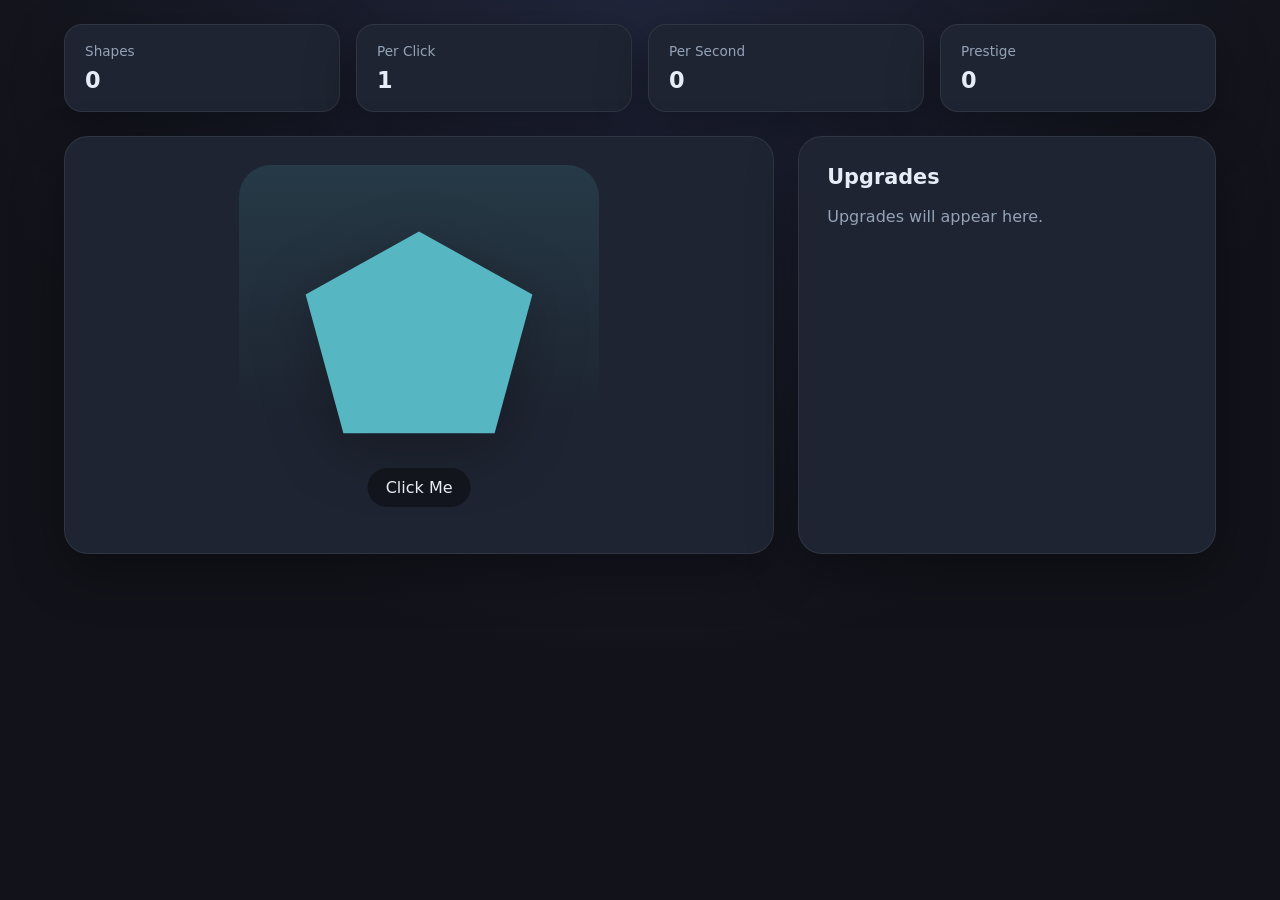
==== index.html @ 5f990730 "Added the game" ====
<!DOCTYPE html>
<html lang="en">
<head>
  <meta charset="UTF-8" />
  <meta name="viewport" content="width=device-width, initial-scale=1.0" />
  <title>ShapeClicker</title>
  <link rel="stylesheet" href="styles.css" />
</head>
<body>
  <div class="app-shell">
    <header class="status-bar">
      <div class="status-item">
        <span class="label">Shapes</span>
        <span id="shape-count" class="value">0</span>
      </div>
      <div class="status-item">
        <span class="label">Per Click</span>
        <span id="shape-click-value" class="value">1</span>
      </div>
      <div class="status-item">
        <span class="label">Per Second</span>
        <span id="shape-ps-value" class="value">0</span>
      </div>
      <div class="status-item">
        <span class="label">Prestige</span>
        <span id="prestige-value" class="value">0</span>
      </div>
    </header>

    <main class="main-grid">
      <section class="center-panel">
        <div id="shape-target" class="shape-target">
          <svg viewBox="0 0 100 100" class="shape-svg" aria-hidden="true">
            <polygon points="50,5 95,30 80,85 20,85 5,30" />
          </svg>
          <div class="shape-label">Click Me</div>
        </div>
      </section>

      <aside class="sidebar">
        <h2>Upgrades</h2>
        <div id="upgrade-list" class="upgrade-list">
          <p class="placeholder">Upgrades will appear here.</p>
        </div>
      </aside>
    </main>
  </div>

  <script src="script.js"></script>
</body>
</html>
---- styles.css ----
:root {
  color-scheme: dark;
  --bg: #12131a;
  --panel: #1e2431;
  --panel-alt: #212a39;
  --accent: #56b6c2;
  --accent-soft: #2d5e6c;
  --text: #e6edf6;
  --muted: #94a3b8;
  --border: rgba(255, 255, 255, 0.08);
  --shadow: 0 18px 50px rgba(0, 0, 0, 0.35);
}

* {
  box-sizing: border-box;
}

body {
  margin: 0;
  min-height: 100vh;
  font-family: Inter, system-ui, sans-serif;
  background: radial-gradient(circle at top, #20253b 0%, var(--bg) 60%);
  color: var(--text);
}

.app-shell {
  max-width: 1200px;
  margin: 0 auto;
  padding: 24px;
}

.status-bar {
  display: grid;
  grid-template-columns: repeat(4, minmax(120px, 1fr));
  gap: 16px;
  margin-bottom: 24px;
}

.status-item {
  background: var(--panel);
  border: 1px solid var(--border);
  border-radius: 18px;
  padding: 18px 20px;
  box-shadow: var(--shadow);
}

.label {
  display: block;
  font-size: 0.85rem;
  color: var(--muted);
  margin-bottom: 8px;
}

.value {
  font-size: 1.4rem;
  font-weight: 700;
}

.main-grid {
  display: grid;
  grid-template-columns: 1.7fr 1fr;
  gap: 24px;
}

.center-panel,
.sidebar {
  background: var(--panel);
  border: 1px solid var(--border);
  border-radius: 24px;
  padding: 28px;
  box-shadow: var(--shadow);
}

.shape-target {
  width: min(360px, 100%);
  aspect-ratio: 1 / 1;
  margin: 0 auto;
  position: relative;
  background: linear-gradient(180deg, rgba(86, 182, 194, 0.15), transparent 70%);
  border-radius: 32px;
  display: grid;
  place-items: center;
  cursor: pointer;
  transition: transform 0.2s ease;
}

.shape-target:hover {
  transform: translateY(-3px);
}

.shape-svg {
  width: 70%;
  height: 70%;
  fill: #56b6c2;
  filter: drop-shadow(0 16px 30px rgba(0, 0, 0, 0.25));
}

.shape-label {
  position: absolute;
  bottom: 18px;
  left: 50%;
  transform: translateX(-50%);
  font-size: 1rem;
  color: var(--text);
  background: rgba(18, 19, 26, 0.82);
  padding: 10px 18px;
  border-radius: 999px;
}

.sidebar h2 {
  margin-top: 0;
  margin-bottom: 18px;
  font-size: 1.3rem;
}

.upgrade-list {
  min-height: 260px;
  display: grid;
  gap: 14px;
}

.placeholder {
  margin: 0;
  color: var(--muted);
}

@media (max-width: 900px) {
  .main-grid {
    grid-template-columns: 1fr;
  }
}
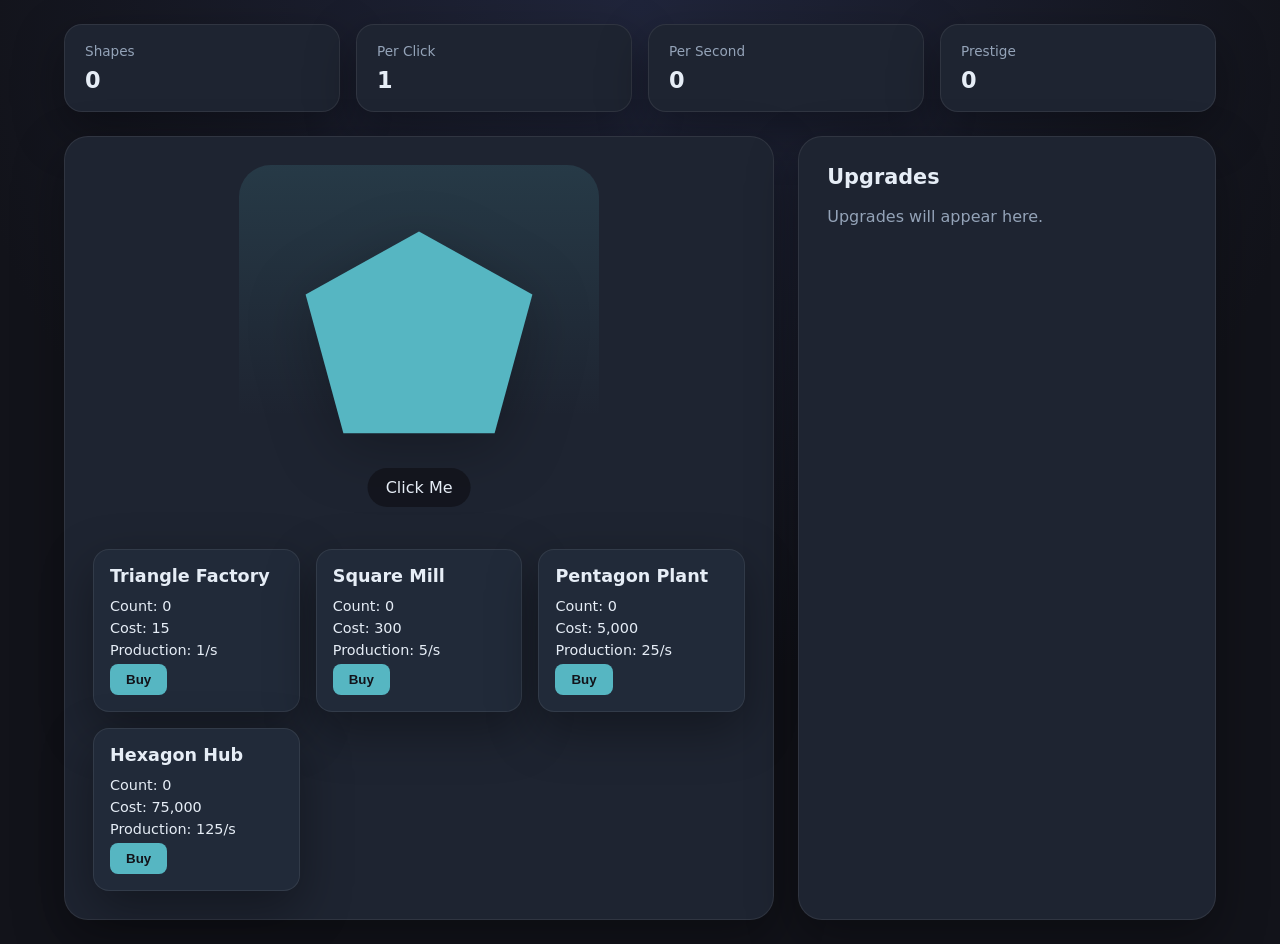
==== commit cb2e220b: "Added Buildings and Automatically producing shapes Co-authored-by: Copilot <copilot@github.com>" ====
--- a/index.html
+++ b/index.html
@@ -35,6 +35,7 @@
           </svg>
           <div class="shape-label">Click Me</div>
         </div>
+        <div id="building-list" class="building-list"></div>
       </section>
 
       <aside class="sidebar">
--- a/styles.css
+++ b/styles.css
@@ -124,6 +124,46 @@
   color: var(--muted);
 }
 
+.building-list {
+  display: grid;
+  grid-template-columns: repeat(auto-fit, minmax(200px, 1fr));
+  gap: 16px;
+  margin-top: 24px;
+}
+
+.building-card {
+  background: var(--panel-alt);
+  border: 1px solid var(--border);
+  border-radius: 16px;
+  padding: 16px;
+  box-shadow: var(--shadow);
+}
+
+.building-card h3 {
+  margin: 0 0 12px 0;
+  font-size: 1.1rem;
+}
+
+.building-card p {
+  margin: 6px 0;
+  font-size: 0.9rem;
+}
+
+.buy-btn {
+  background: var(--accent);
+  color: var(--bg);
+  border: none;
+  border-radius: 8px;
+  padding: 8px 16px;
+  cursor: pointer;
+  font-weight: 600;
+  transition: background 0.2s ease;
+}
+
+.buy-btn:hover {
+  background: var(--accent-soft);
+}
+
 @media (max-width: 900px) {
   .main-grid {
     grid-template-columns: 1fr;
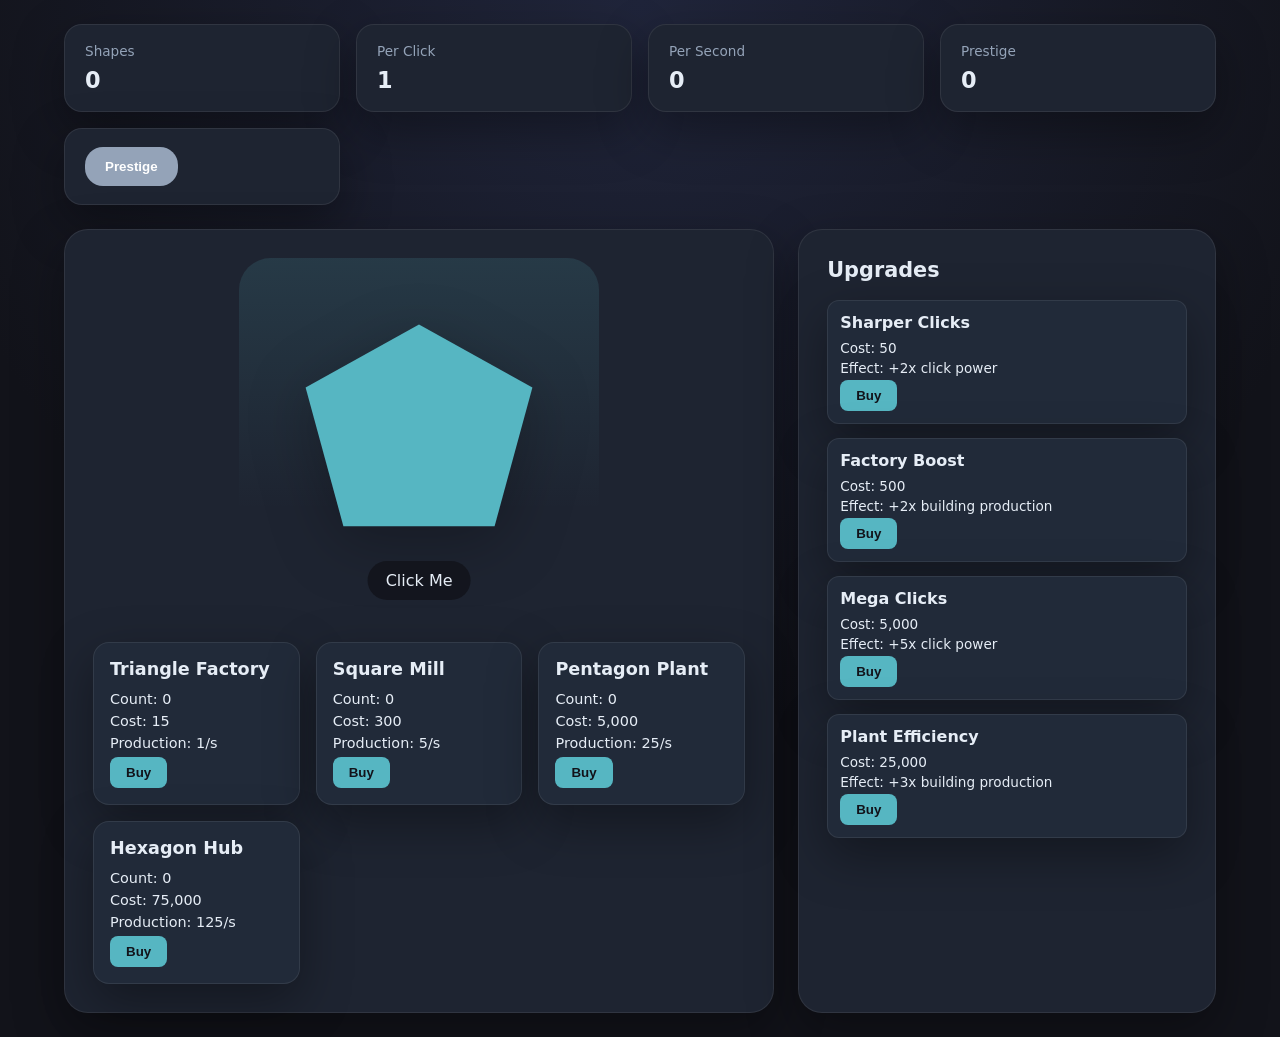
==== commit a51dff67: "Added prestige Co-authored-by: Copilot <copilot@github.com>" ====
--- a/index.html
+++ b/index.html
@@ -25,6 +25,9 @@
         <span class="label">Prestige</span>
         <span id="prestige-value" class="value">0</span>
       </div>
+      <div class="status-item">
+        <button id="prestige-btn" class="prestige-btn">Prestige</button>
+      </div>
     </header>
 
     <main class="main-grid">
--- a/styles.css
+++ b/styles.css
@@ -164,6 +164,54 @@
   background: var(--accent-soft);
 }
 
+.upgrade-card {
+  background: var(--panel-alt);
+  border: 1px solid var(--border);
+  border-radius: 12px;
+  padding: 12px;
+  box-shadow: var(--shadow);
+}
+
+.upgrade-card.owned {
+  opacity: 0.6;
+  pointer-events: none;
+}
+
+.upgrade-card h4 {
+  margin: 0 0 8px 0;
+  font-size: 1rem;
+}
+
+.upgrade-card p {
+  margin: 4px 0;
+  font-size: 0.85rem;
+}
+
+.upgrade-card .buy-btn:disabled {
+  background: var(--muted);
+  cursor: not-allowed;
+}
+
+.prestige-btn {
+  background: #ff6b6b;
+  color: white;
+  border: none;
+  border-radius: 18px;
+  padding: 12px 20px;
+  font-weight: 700;
+  cursor: pointer;
+  transition: background 0.2s ease;
+}
+
+.prestige-btn:hover {
+  background: #ff5252;
+}
+
+.prestige-btn:disabled {
+  background: var(--muted);
+  cursor: not-allowed;
+}
+
 @media (max-width: 900px) {
   .main-grid {
     grid-template-columns: 1fr;
